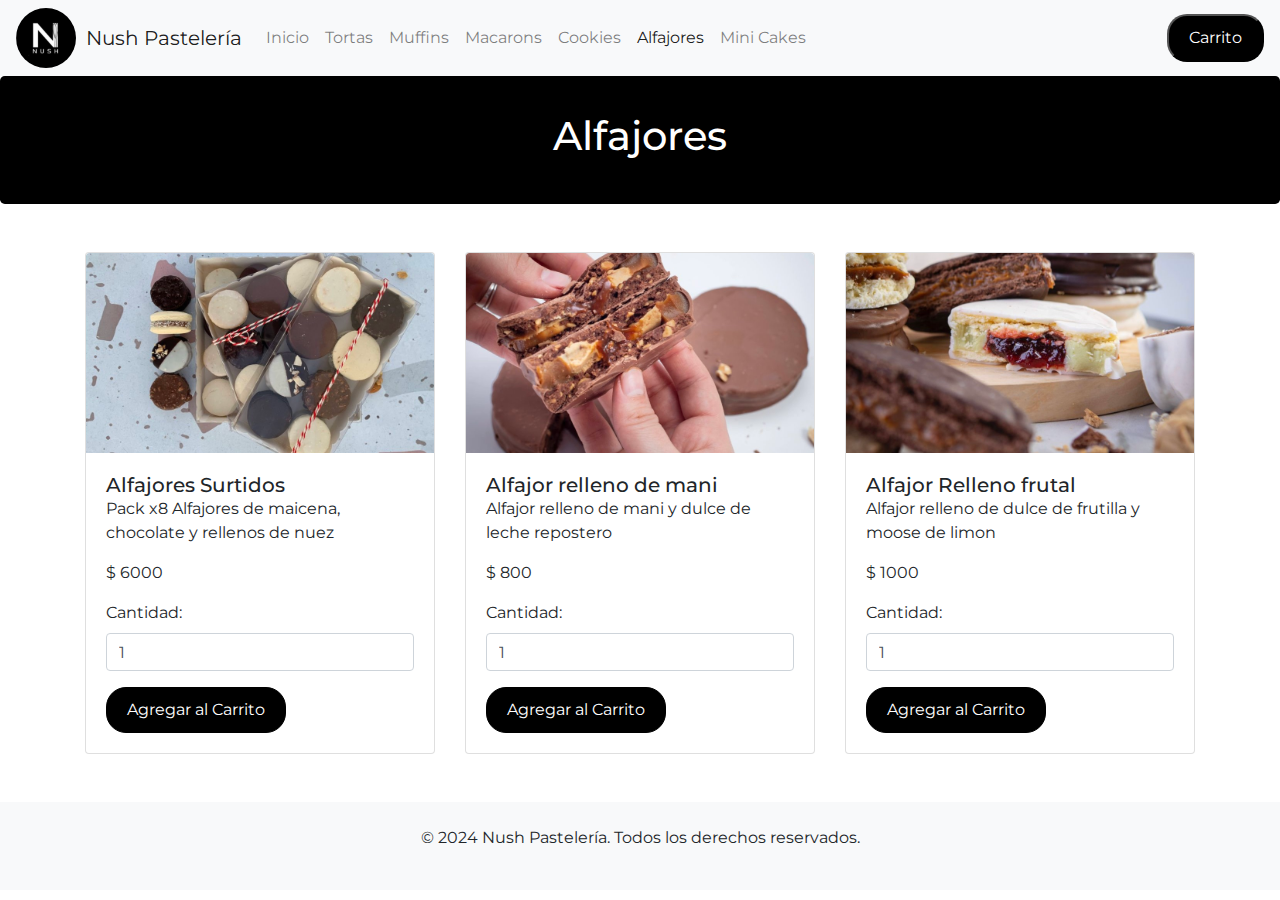
==== alfajores.html @ e6306215 "First Commit Nush Pasteleria" ====
<!DOCTYPE html>
<html lang="es">
<head>
    <meta charset="UTF-8">
    <meta name="viewport" content="width=device-width, initial-scale=1.0">
    <title>Alfajores - Nush Pastelería</title>
    <link href="https://maxcdn.bootstrapcdn.com/bootstrap/4.5.2/css/bootstrap.min.css" rel="stylesheet">
    <link href="https://fonts.googleapis.com/css2?family=Montserrat:wght@500&display=swap" rel="stylesheet">
    <link rel="stylesheet" href="styles.css">
    <link rel="icon" href="img/logo/logo.jpeg" type="image/x-icon">
</head>
<body>

    <!-- Navbar -->
    <nav class="navbar navbar-expand-lg navbar-light bg-light">
        <a href="index.html">
            <img src="img/logo/logo.jpeg" class="card-img-top img-circular" alt="logo">
        </a>       
         <a class="navbar-brand" href="#">Nush Pastelería</a>
        <button class="navbar-toggler" type="button" data-toggle="collapse" data-target="#navbarNav" aria-controls="navbarNav" aria-expanded="false" aria-label="Toggle navigation">
            <span class="navbar-toggler-icon"></span>
        </button>
        <div class="collapse navbar-collapse" id="navbarNav">
            <ul class="navbar-nav">
                <li class="nav-item">
                    <a class="nav-link" href="index.html">Inicio</a>
                </li>
                <li class="nav-item">
                    <a class="nav-link" href="tortas.html">Tortas</a>
                </li>
                <li class="nav-item">
                    <a class="nav-link" href="muffins.html">Muffins</a>
                </li>
                <li class="nav-item">
                    <a class="nav-link" href="macarons.html">Macarons</a>
                </li>
                <li class="nav-item">
                    <a class="nav-link" href="cookies.html">Cookies</a>
                </li>
                <li class="nav-item active">
                    <a class="nav-link" href="alfajores.html">Alfajores</a>
                </li>
                <li class="nav-item">
                    <a class="nav-link" href="miniCake.html">Mini Cakes</a>
                </li>
            </ul>
        </div>
        <button class="btn-black" onclick="window.location.href='carrito.html'">Carrito</button>
    </nav>

    <header class="jumbotron text-center" id="header">
        <h1 class="display-5">Alfajores</h1>
    </header>

    <!-- Productos -->
    <section id="productos" class="container mt-5">
        <div class="row" id="fila1">
            <!-- Aquí se agregarán los productos dinámicamente mediante JavaScript -->
        </div>
    </section>

    <!-- Footer -->
    <footer class="text-center mt-5 py-4 bg-light">
        <p>&copy; 2024 Nush Pastelería. Todos los derechos reservados.</p>
    </footer>

    <script src="https://code.jquery.com/jquery-3.5.1.slim.min.js"></script>
    <script src="https://cdn.jsdelivr.net/npm/@popperjs/core@2.5.4/dist/umd/popper.min.js"></script>
    <script src="https://stackpath.bootstrapcdn.com/bootstrap/4.5.2/js/bootstrap.min.js"></script>
    <script src="script.js"></script>

    <!-- Llamadas a la función crearProducto -->
    <script>
        // Llama a la función crearProducto con los datos deseados
        crearProducto('img/alfajores/alfajores-surtidos.jpeg', 'Alfajores Surtidos', 'Pack x8 Alfajores de maicena, chocolate y rellenos de nuez', 3, 6000);
        crearProducto('img/alfajores/mani.jpeg', 'Alfajor relleno de mani', 'Alfajor relleno de mani y dulce de leche repostero', 3, 800);
        crearProducto('img/alfajores/limon-frutilla.jpeg', 'Alfajor Relleno frutal', 'Alfajor relleno de dulce de frutilla y moose de limon', 3, 1000);
    </script>

</body>
</html>
---- styles.css ----
body {
    font-family: 'Montserrat';
}

header {
    background-color: #f8f9fa;
    padding: 2rem 0;
}

header .display-4 {
    color: #6c757d;
}

.card img {
    height: 200px;
    object-fit: cover;
}

#footer-index {
    display: flex;
    justify-content: space-between; /* Alinea los elementos a los extremos */
    align-items: center; /* Centra verticalmente los elementos */
    padding: 10px; /* Ajusta el padding según sea necesario */
    background-color: #f8f9fa; /* Color de fondo del footer */
}

.whatsapp {
    position: block;
    bottom: 20px;
    right: 20px;
    z-index: 1000; 
}

.whatsapp img {
    width: 100px; 
    height: auto;
}

.instagram {
    position: block;
    bottom: 20px;
    left: 20px;
    z-index: 1000; 
}

.instagram img {
    width: 80px; 
    height: auto;
}

.card {
    position: relative;
    overflow: hidden;
}

.card-img-top {
    transition: transform 0.3s ease; /* Transición solo para transform */
    opacity: 1; /* Asegura que la imagen no esté opaca por defecto */
}

.card:hover .card-img-top {
    transform: scale(1.1); /* Ajusta la escala según prefieras */
}

.card-img-overlay {
    position: absolute;
    bottom: 0;
    right: 0;
    color: white;
    padding: 10px;
}

.card-title {
    margin-bottom: 0; /* Elimina el margen inferior del título */
}

.content {
    position: absolute;
    top: 0;
    left: 0;
    background: rgba(0, 0, 0, 0.7); /* Fondo semitransparente */
    color: white;
    width: 100%;
    height: 100%;
    padding: 20px;
    transform: scale(0);
    transition: transform 0.3s ease;
    display: flex;
    flex-direction: column;
    justify-content: flex-end;
}

.card:hover .content {
    transform: scale(1);
}

#header {
    display: flex;
    background-color: black;
    color: white; /* Color del texto para contrastar con la imagen */
    height: 50px; /* Establece el alto deseado */
    flex-direction: column;
    justify-content: center; /* Centra verticalmente */
    align-items: center; /* Centra horizontalmente */
}

.btn-black {
    color: #fff; 
    background-color: #000; 
    border-color: #000;
    border-radius: 20px;
    padding: 10px 20px;
    font-size: 16px;
    cursor: pointer; 
    transition: background-color 0.3s, border-color 0.3s, color 0.3s;
}

.btn-black:hover {
    background-color: #333; 
    border-color: #333; 
}

.textoCategorias{
    display: flex;
    padding-bottom: 10px;
    font-size: 2.5rem;
    font-weight: bold;
    justify-content: center;
}

.img-circular {
    width: 60px;
    height: 60px; 
    border-radius: 50%;
    object-fit: cover;
    margin-right: 10px;
}

#nosotros {
    margin-top: 5rem;
    text-align: center;
}

#nosotros .display-4 {
    font-size: 2.5rem;
    font-weight: bold;
}

#nosotros .lead {
    font-size: 1.25rem;
    margin-top: 1rem;
    color: #6c757d;
}

#contacto h2{
    display: flex;
    font-size: 2.5rem;
    font-weight: bold;
    justify-content: center;
}

.card-body img{
    height: 200px;
    object-fit: cover;
}

.btn-white {
    color: #000; /* Color del texto negro */
    background-color: #fff; /* Fondo blanco */
    border: 2px solid #000; /* Borde negro de 2px */
    border-radius: 20px; /* Bordes redondeados */
    padding: 10px 20px; /* Espaciado interno */
    font-size: 16px; /* Tamaño del texto */
    cursor: pointer; /* Cambia el cursor al pasar sobre el botón */
    transition: background-color 0.3s, border-color 0.3s, color 0.3s; /* Transiciones suaves */
}

.btn-white:hover {
    background-color: #f0f0f0; /* Fondo gris claro al pasar el cursor */
    border-color: #333; /* Borde más oscuro al pasar el cursor */
    color: #333; /* Color del texto más oscuro al pasar el cursor */
}

#pedido {
    background-color: #f8f9fa;
    padding: 20px;
    border: 1px solid #dee2e6;
    border-radius: 5px;
    box-shadow: 0 0 10px rgba(0, 0, 0, 0.1);
    margin-top: 20px;
}

#pedido h2.display-4 {
    font-size: 36px;
    font-weight: bold;
    color: #333;
    text-align: center;
    margin-bottom: 30px;
    text-shadow: 1px 1px 2px rgba(0, 0, 0, 0.3);
}

#pedido form {
    margin-top: 20px;
}

#pedido .form-group {
    margin-bottom: 20px;
}

#pedido label {
    font-size: 18px;
    color: #333;
}

#pedido input[type="text"],
#pedido input[type="email"],
#pedido textarea {
    border: 1px solid #ced4da;
    border-radius: 5px;
    padding: 10px;
    font-size: 16px;
}

#pedido textarea {
    resize: vertical;
}

#pedido .btn-black {
    background-color: #000;
    color: #fff;
    border: none;
    border-radius: 5px;
    padding: 10px 20px;
    font-size: 18px;
    text-decoration: none;
    transition: background-color 0.3s;
}

#pedido .btn-black:hover {
    background-color: #333;
}

#resumen-pedido {
    background-color: #f8f9fa;
    padding: 20px;
    border-radius: 8px;
    box-shadow: 0 4px 8px rgba(0, 0, 0, 0.1);
}

#resumen-pedido h3 {
    color: #333;
    font-size: 24px;
    font-weight: bold;
    margin-bottom: 15px;
}

#resumen-pedido ul {
    list-style-type: none;
    padding: 0;
}

#resumen-pedido li {
    font-size: 18px;
    margin-bottom: 8px;
}

.pedido-info {
    background-color: #f8f9fa;
    border: 1px solid #ced4da;
    border-radius: 8px;
    padding: 20px;
    margin-top: 20px;
    box-shadow: 0 2px 4px rgba(0, 0, 0, 0.1);
    text-align: center;
    font-size: 18px;
    line-height: 1.6;
}

.pedido-info p {
    margin-bottom: 10px;
}

.alerta {
    position: fixed;
    top: 50%;
    left: 50%;
    transform: translate(-50%, -50%);
    padding: 20px;
    background-color: #ffffff; /* Fondo blanco */
    border: 1px solid #000000; /* Borde negro */
    border-radius: 5px;
    text-align: center;
    font-size: 18px;
    width: 300px;
    box-shadow: 0 4px 6px rgba(0, 0, 0, 0.1);
}

.alerta h3 {
    font-size: 24px;
    margin-bottom: 10px;
    color: #000000; /* Texto negro */
}

.alerta p {
    margin-bottom: 10px;
    color: #000000; /* Texto negro */
}

.alerta button {
    padding: 10px 20px;
    background-color: #000000; /* Fondo negro */
    color: #ffffff; /* Texto blanco */
    border: none;
    border-radius: 5px;
    cursor: pointer;
    font-size: 16px;
    transition: background-color 0.3s;
}

.alerta button:hover {
    background-color: #333333; /* Fondo gris oscuro al pasar el mouse */
}

#contacto {
    background-color: #f8f9fa;
    padding: 2rem 0;
    border-radius: 8px;
    box-shadow: 0 4px 8px rgba(0, 0, 0, 0.1);
}

#contacto h2 {
    font-size: 2.5rem;
    margin-bottom: 1.5rem;
    color: #333;
}

#contacto p {
    font-size: 1.2rem;
    margin: 0.5rem 0;
    color: #555;
}

#contacto a {
    color: #007bff;
    text-decoration: none;
}

#contacto a:hover {
    text-decoration: underline;
}

@media (max-width: 700px) {
    #nav-index {
        display: none;
    }
}
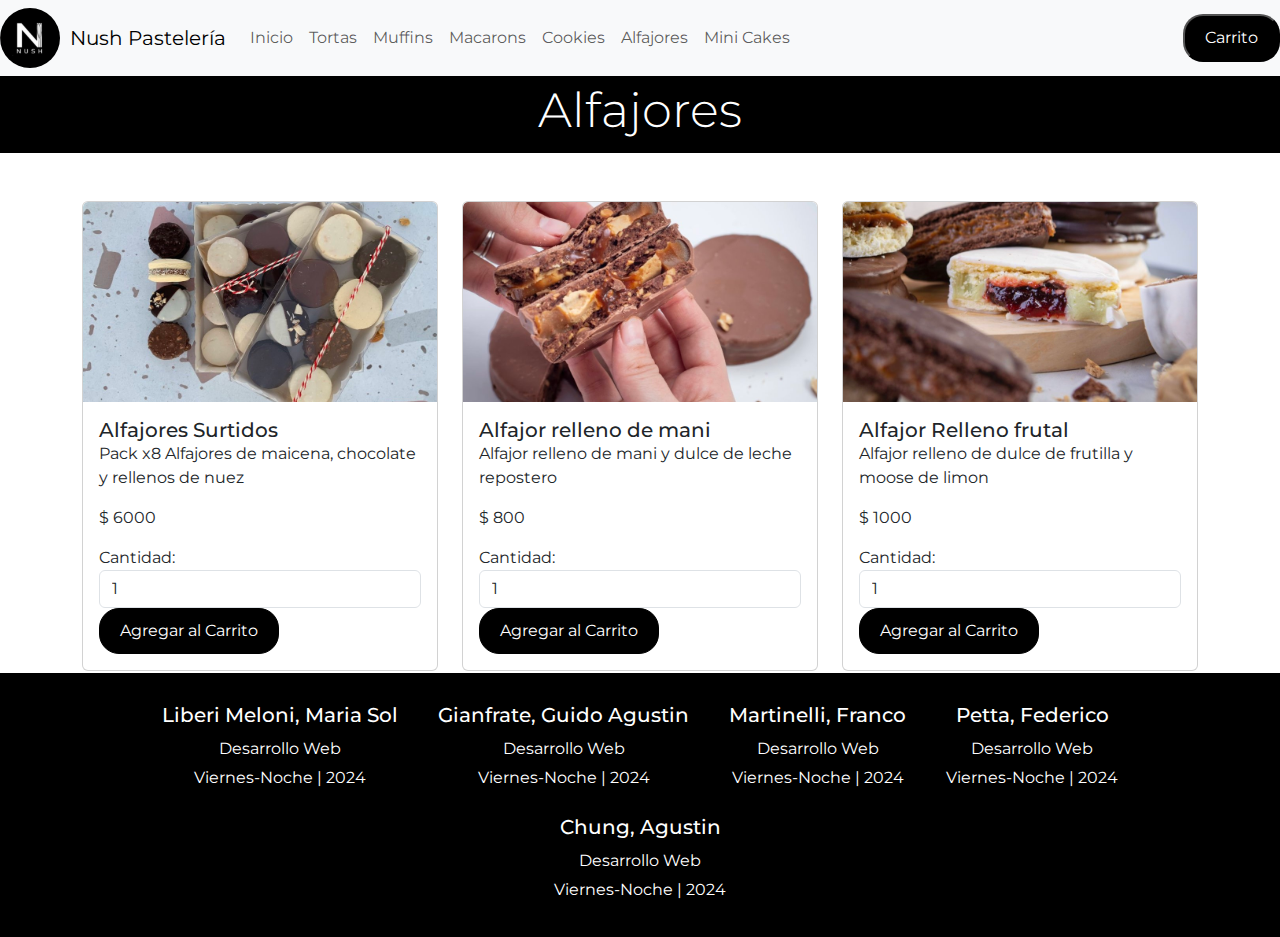
==== commit 82deeb05: "Code adapted to BT5, and added some reequired features" ====
--- a/alfajores.html
+++ b/alfajores.html
@@ -4,53 +4,54 @@
     <meta charset="UTF-8">
     <meta name="viewport" content="width=device-width, initial-scale=1.0">
     <title>Alfajores - Nush Pastelería</title>
-    <link href="https://maxcdn.bootstrapcdn.com/bootstrap/4.5.2/css/bootstrap.min.css" rel="stylesheet">
+    <link href="https://cdn.jsdelivr.net/npm/bootstrap@5.3.0/dist/css/bootstrap.min.css" rel="stylesheet">
     <link href="https://fonts.googleapis.com/css2?family=Montserrat:wght@500&display=swap" rel="stylesheet">
     <link rel="stylesheet" href="styles.css">
     <link rel="icon" href="img/logo/logo.jpeg" type="image/x-icon">
 </head>
 <body>
 
-    <!-- Navbar -->
-    <nav class="navbar navbar-expand-lg navbar-light bg-light">
-        <a href="index.html">
-            <img src="img/logo/logo.jpeg" class="card-img-top img-circular" alt="logo">
-        </a>       
-         <a class="navbar-brand" href="#">Nush Pastelería</a>
-        <button class="navbar-toggler" type="button" data-toggle="collapse" data-target="#navbarNav" aria-controls="navbarNav" aria-expanded="false" aria-label="Toggle navigation">
-            <span class="navbar-toggler-icon"></span>
-        </button>
-        <div class="collapse navbar-collapse" id="navbarNav">
-            <ul class="navbar-nav">
-                <li class="nav-item">
-                    <a class="nav-link" href="index.html">Inicio</a>
-                </li>
-                <li class="nav-item">
-                    <a class="nav-link" href="tortas.html">Tortas</a>
-                </li>
-                <li class="nav-item">
-                    <a class="nav-link" href="muffins.html">Muffins</a>
-                </li>
-                <li class="nav-item">
-                    <a class="nav-link" href="macarons.html">Macarons</a>
-                </li>
-                <li class="nav-item">
-                    <a class="nav-link" href="cookies.html">Cookies</a>
-                </li>
-                <li class="nav-item active">
-                    <a class="nav-link" href="alfajores.html">Alfajores</a>
-                </li>
-                <li class="nav-item">
-                    <a class="nav-link" href="miniCake.html">Mini Cakes</a>
-                </li>
-            </ul>
-        </div>
-        <button class="btn-black" onclick="window.location.href='carrito.html'">Carrito</button>
-    </nav>
+    <header>
+        <nav class="navbar navbar-expand-lg navbar-light bg-light">
+            <a href="index.html">
+                <img src="img/logo/logo.jpeg" class="card-img-top img-circular" alt="logo">
+            </a>       
+            <a class="navbar-brand" href="#">Nush Pastelería</a>
+            <button class="navbar-toggler" type="button" data-bs-toggle="collapse" data-bs-target="#navbarNav" aria-controls="navbarNav" aria-expanded="false" aria-label="Toggle navigation">
+                <span class="navbar-toggler-icon"></span>
+            </button>        
+            <div class="collapse navbar-collapse" id="navbarNav">
+                <ul class="navbar-nav">
+                    <li class="nav-item">
+                        <a class="nav-link" href="index.html">Inicio</a>
+                    </li>
+                    <li class="nav-item">
+                        <a class="nav-link" href="tortas.html">Tortas</a>
+                    </li>
+                    <li class="nav-item">
+                        <a class="nav-link" href="muffins.html">Muffins</a>
+                    </li>
+                    <li class="nav-item">
+                        <a class="nav-link" href="macarons.html">Macarons</a>
+                    </li>
+                    <li class="nav-item">
+                        <a class="nav-link" href="cookies.html">Cookies</a>
+                    </li>
+                    <li class="nav-item active">
+                        <a class="nav-link" href="alfajores.html">Alfajores</a>
+                    </li>
+                    <li class="nav-item">
+                        <a class="nav-link" href="miniCake.html">Mini Cakes</a>
+                    </li>
+                </ul>
+            </div>
+            <button class="btn-black" onclick="window.location.href='carrito.html'">Carrito</button>
+        </nav>
+    </header>
 
-    <header class="jumbotron text-center" id="header">
+    <div class="jumbotron text-center" id="titulo-pag">
         <h1 class="display-5">Alfajores</h1>
-    </header>
+    </div>
 
     <!-- Productos -->
     <section id="productos" class="container mt-5">
@@ -60,13 +61,39 @@
     </section>
 
     <!-- Footer -->
-    <footer class="text-center mt-5 py-4 bg-light">
-        <p>&copy; 2024 Nush Pastelería. Todos los derechos reservados.</p>
+    <footer id="footer-cs">
+        <div class="container">
+            <div>
+                <h5>Liberi Meloni, Maria Sol</h5>
+                <p>Desarrollo Web</p>
+                <p>Viernes-Noche | 2024</p>
+            </div>
+            <div>
+                <h5>Gianfrate, Guido Agustin</h5>
+                <p>Desarrollo Web</p>
+                <p>Viernes-Noche | 2024</p>
+            </div>
+            <div>
+                <h5>Martinelli, Franco</h5>
+                <p>Desarrollo Web</p>
+                <p>Viernes-Noche | 2024</p>
+            </div>
+            <div>
+                <h5>Petta, Federico</h5>
+                <p>Desarrollo Web</p>
+                <p>Viernes-Noche | 2024</p>
+            </div>
+            <div>
+                <h5>Chung, Agustin</h5>
+                <p>Desarrollo Web</p>
+                <p>Viernes-Noche | 2024</p>
+            </div>
+        </div>
     </footer>
 
     <script src="https://code.jquery.com/jquery-3.5.1.slim.min.js"></script>
     <script src="https://cdn.jsdelivr.net/npm/@popperjs/core@2.5.4/dist/umd/popper.min.js"></script>
-    <script src="https://stackpath.bootstrapcdn.com/bootstrap/4.5.2/js/bootstrap.min.js"></script>
+    <script src="https://cdn.jsdelivr.net/npm/bootstrap@5.3.0/dist/js/bootstrap.bundle.min.js"></script>
     <script src="script.js"></script>
 
     <!-- Llamadas a la función crearProducto -->
--- a/styles.css
+++ b/styles.css
@@ -1,27 +1,10 @@
 body {
     font-family: 'Montserrat';
-}
-
-header {
-    background-color: #f8f9fa;
-    padding: 2rem 0;
-}
-
-header .display-4 {
-    color: #6c757d;
 }
 
 .card img {
     height: 200px;
     object-fit: cover;
-}
-
-#footer-index {
-    display: flex;
-    justify-content: space-between; /* Alinea los elementos a los extremos */
-    align-items: center; /* Centra verticalmente los elementos */
-    padding: 10px; /* Ajusta el padding según sea necesario */
-    background-color: #f8f9fa; /* Color de fondo del footer */
 }
 
 .whatsapp {
@@ -53,55 +36,15 @@
     overflow: hidden;
 }
 
-.card-img-top {
-    transition: transform 0.3s ease; /* Transición solo para transform */
-    opacity: 1; /* Asegura que la imagen no esté opaca por defecto */
-}
-
-.card:hover .card-img-top {
-    transform: scale(1.1); /* Ajusta la escala según prefieras */
-}
-
-.card-img-overlay {
-    position: absolute;
-    bottom: 0;
-    right: 0;
+#titulo-pag {
+    display: flex;
+    background-color: black;
     color: white;
-    padding: 10px;
-}
-
-.card-title {
-    margin-bottom: 0; /* Elimina el margen inferior del título */
-}
-
-.content {
-    position: absolute;
-    top: 0;
-    left: 0;
-    background: rgba(0, 0, 0, 0.7); /* Fondo semitransparente */
-    color: white;
-    width: 100%;
-    height: 100%;
-    padding: 20px;
-    transform: scale(0);
-    transition: transform 0.3s ease;
-    display: flex;
+    height: 50px; 
     flex-direction: column;
-    justify-content: flex-end;
-}
-
-.card:hover .content {
-    transform: scale(1);
-}
-
-#header {
-    display: flex;
-    background-color: black;
-    color: white; /* Color del texto para contrastar con la imagen */
-    height: 50px; /* Establece el alto deseado */
-    flex-direction: column;
-    justify-content: center; /* Centra verticalmente */
-    align-items: center; /* Centra horizontalmente */
+    justify-content: center;
+    align-items: center;
+    padding: 3%;
 }
 
 .btn-black {
@@ -349,15 +292,151 @@
     text-decoration: underline;
 }
 
-@media (max-width: 700px) {
-    #nav-index {
+/*Para mobile*/
+.card-img-overlay {
+    position: absolute;
+    bottom: 0;
+    right: 0;
+    color: white;
+    padding: 10px;
+}
+
+.card-title {
+    margin-bottom: 0; /* Elimina el margen inferior del título */
+}
+
+.content {
+    position: absolute;
+    top: 0;
+    left: 0;
+    background: rgba(0, 0, 0, 0.7); /* Fondo semitransparente */
+    color: white;
+    width: 100%;
+    height: 100%;
+    padding: 20px;
+    transform: scale(0);
+    transition: transform 0.3s ease;
+    display: flex;
+    flex-direction: column;
+    justify-content: flex-end;
+}
+
+.card:hover .content {
+    transform: scale(1);
+}
+
+.card-text-mobile-hidden {
+    display: none;
+}
+
+
+/*Para PC*/
+
+@media (min-width: 730px) {
+
+    #navBarMobile{
+        display:none
+    }
+
+    .navbar-toggler {
         display: none;
     }
-}
-
-
-
-
-
-
-
+
+    .card-text-mobile-hidden {
+        display: block;
+    }
+    
+
+    .card-img-top {
+        transition: transform 0.3s ease; /* Transición solo para transform */
+        opacity: 1; /* Asegura que la imagen no esté opaca por defecto */
+    }
+    
+    .card:hover .card-img-top {
+        transform: scale(1.1); /* Ajusta la escala según prefieras */
+    }
+    
+    .card-img-overlay {
+        position: absolute;
+        bottom: 0;
+        right: 0;
+        color: white;
+        padding: 10px;
+    }
+    
+    .card-title {
+        margin-bottom: 0; /* Elimina el margen inferior del título */
+    }
+    
+    .content {
+        position: absolute;
+        top: 0;
+        left: 0;
+        background: rgba(0, 0, 0, 0.7); /* Fondo semitransparente */
+        color: white;
+        width: 100%;
+        height: 100%;
+        padding: 20px;
+        transform: scale(0);
+        transition: transform 0.3s ease;
+        display: flex;
+        flex-direction: column;
+        justify-content: flex-end;
+    }
+    
+    .card:hover .content {
+        transform: scale(1);
+    }
+}
+
+@media (max-width: 725px) {
+
+    #display-title{
+        display: none;
+    }
+
+    #titulo-pag{
+        padding: 10%;
+    }
+
+    #titulo-pag h1{
+        font-size: 3.6rem; 
+    }
+}
+
+#footer-cs {
+    background-color: #000000; /* Fondo negro */
+    padding: 20px 0;
+    border-top: 2px solid #ffffff; /* Borde superior blanco */
+    color: #ffffff; /* Texto blanco */
+}
+
+#footer-cs .container {
+    display: flex;
+    flex-wrap: wrap;
+    justify-content: center;
+    text-align: center;
+}
+
+#footer-cs .container div {
+    margin: 10px 20px;
+}
+
+#footer-cs h5 {
+    font-size: 1.25rem;
+    margin-bottom: 10px;
+    color: #ffffff; /* Texto blanco */
+}
+
+#footer-cs p {
+    font-size: 1rem;
+    margin: 5px 0;
+    color: #ffffff; /* Texto blanco */
+}
+
+#links{
+    display: flex;
+    align-items: center;
+    flex-direction: row;
+    justify-content: space-between;
+}